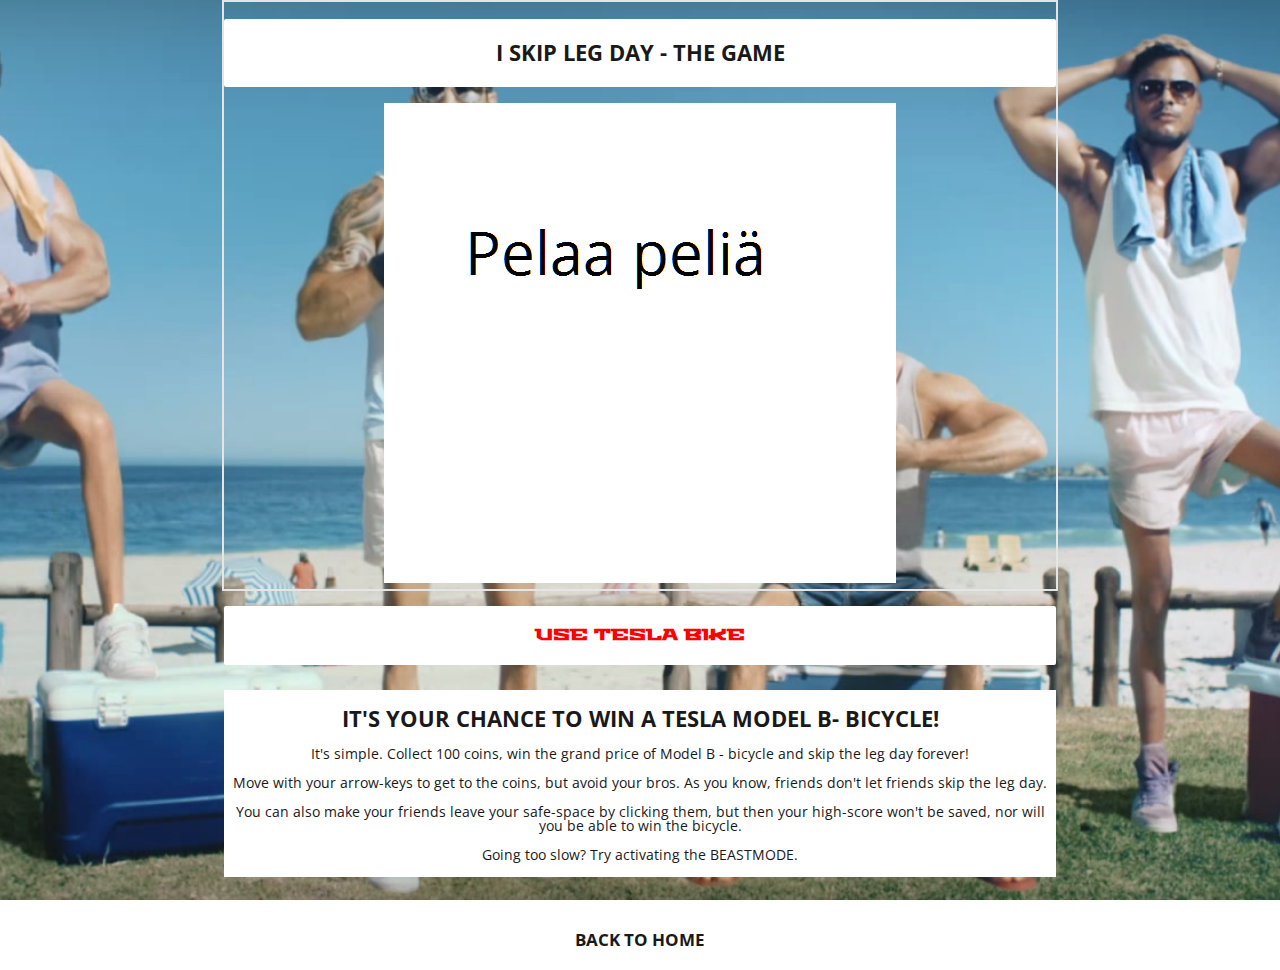
==== VJP Project/peli.html @ fe0288c3 "Reformat and beautify code" ====
<!DOCTYPE html>
<html lang="en">
    <head>
        <!-- Font -->
        <link href='https://fonts.googleapis.com/css?family=Archivo+Narrow' rel='stylesheet' type='text/css'>
        <link href='https://fonts.googleapis.com/css?family=Open+Sans' rel='stylesheet' type='text/css'>
        <link href='https://fonts.googleapis.com/css?family=Stalinist+One' rel='stylesheet' type='text/css'>
        <!-- End font-->
        <title>I Skip Leg Day - The Game</title>

        <meta charset="utf-8">
        <link rel="stylesheet" type="text/css" href="css/gameStyle.css" />
        <link rel="shortcut icon" href="images/favicon.ico" type="image/x-icon">
        <link rel="icon" href="images/favicon.ico" type="image/x-icon">
        <script src="js/jQuery.js"></script>
        <script src="js/jquery-2.2.0.min.js"></script>
    </head>

    <body style = "text-align: center">
        <div class="gameHeader">
            <h2>I SKIP LEG DAY - THE GAME</h2>
        </div>

        <div class="beastHeader">
            <span id="beastMode" onclick="modeOn()"><h4>USE TESLA BIKE</h4></span>
            <span id="normalMode" onclick="modeOff()" style="text-decoration: line-through;"><h4>USE TESLA BIKE</h4></span>
        </div>

        <main class="mainArticle">
            <h2>IT'S YOUR CHANCE TO WIN A TESLA MODEL B- BICYCLE!</h2>
            <article>
                 <p>It's simple. Collect 100 coins, win the grand price of Model B - bicycle and skip the leg day forever! </p>
                 <p>Move with your arrow-keys to get to the coins, but avoid your bros. As you know, friends don't let friends skip the leg day.</p>
                 <p>You can also make your friends leave your safe-space by clicking them, but then your high-score won't be saved, nor will you be able to win the bicycle.</p>
                 <p>Going too slow? Try activating the BEASTMODE.</p>
             </article>
        </main>

        <div class="homeHeader">
            <h3><a href="index.html">BACK TO HOME</a></h3>
        </div>

        <div id="SplashScreen">
        <img id="loadScreen" src="images/loadscreen.png" onclick="playGame()">
        </div>
        <canvas id= "gameCanvas" style= "display: none;"></canvas>

        <script src="js/enemy.js"></script>
        <script src="js/player.js"></script>
        <script src="js/animation.js"></script>
        <script src="js/game.js"></script>
        <audio id="audio" src="audio/kaching.mp3"></audio>
        <audio id="ohyeah" src="audio/ohyeah.mp3"></audio>

    </body>
</html>
---- VJP Project/css/gameStyle.css ----
body {
	color: #191919;
	font-size: 90%;
	font-family: 'Open Sans', sans-serif;
	line-height: 1.5;
	text-align: center;
	margin: 0 auto;
	width: 65%;
	clear: both;
	background: url(../images/skipBack.png) no-repeat center center fixed;
        -webkit-background-size: cover;
        -moz-background-size: cover;
        -o-background-size: cover;
        background-size: cover;
     border: 2px, solid, #E5E5E5;
}

a {
	text-decoration:  none;
	color: inherit;

}

.mainArticle {
	width: 65%;
	float: left;
	background-color: #FFF;
	color: #191919;
	margin-bottom: 2%;
	font-size: 100%;
	line-height: 1;
	display: block;
	padding: 0%, 1%;
	position: absolute;
	top: 690px;

}


.gameHeader, .homeHeader, .beastHeader {
	width: 100%;
	float: left;
	border-radius: 2px;
	-moz-border-radius: 2px;
	-webkit-border-radius: 2px;
	background-color: #FFF;
	width: 100%;
	margin: 2% auto; 
	color: #191919;
	text-align: center;
	display: block;
}

.beastHeader {
	font-family: "Stalinist One";
	color: red;
	top: 580px;
	position: absolute;
	width: 65%;
}

#normalMode {
	display: none;
	cursor: pointer;
}
#beastMode {
	cursor: pointer;
}

.homeHeader {
	position: absolute;
	top: 885px;
	width: 65%;
}

#gameCanvas {
	background-image: url("../images/background.png");
}
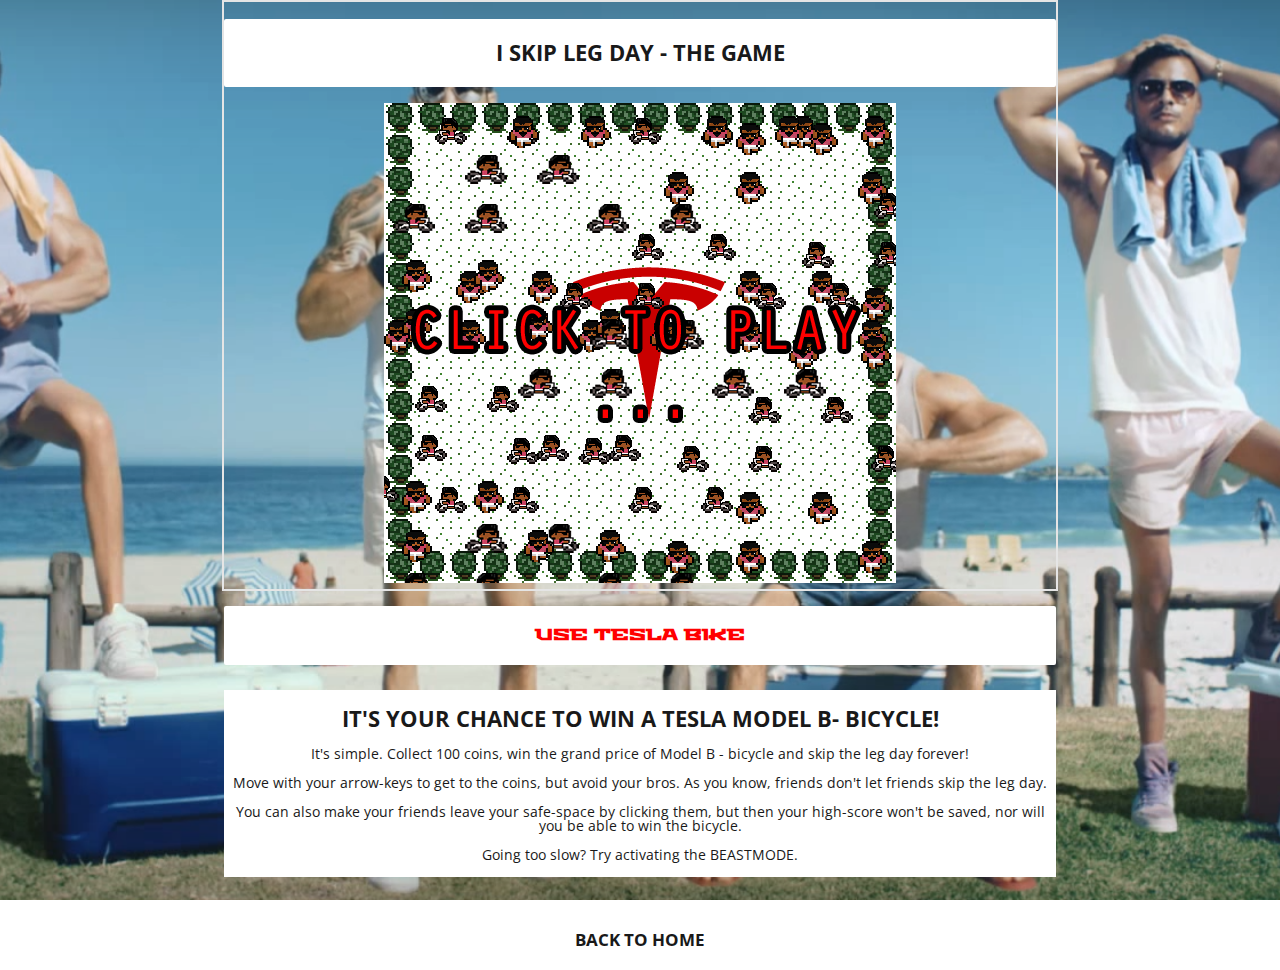
==== commit 315e367b: "Minor reformat" ====
--- a/VJP Project/peli.html
+++ b/VJP Project/peli.html
@@ -41,16 +41,19 @@
         </div>
 
         <div id="SplashScreen">
-        <img id="loadScreen" src="images/loadscreen.png" onclick="playGame()">
+        <img id="loadScreen" src="images/loadingscreen.png" onclick="playGame()">
         </div>
         <canvas id= "gameCanvas" style= "display: none;"></canvas>
+
+        <audio id="audio" src="audio/kaching.mp3"></audio>
+        <audio id="ohyeah" src="audio/ohyeah.mp3"></audio>
+        <audio id="gameover" src="audio/gameover.mp3"></audio>
+        <audio id="theme" src="audio/theme.mp3"></audio>
+        <audio id="riding" src="audio/riding.mp3"></audio>
 
         <script src="js/enemy.js"></script>
         <script src="js/player.js"></script>
         <script src="js/animation.js"></script>
         <script src="js/game.js"></script>
-        <audio id="audio" src="audio/kaching.mp3"></audio>
-        <audio id="ohyeah" src="audio/ohyeah.mp3"></audio>
-
     </body>
 </html>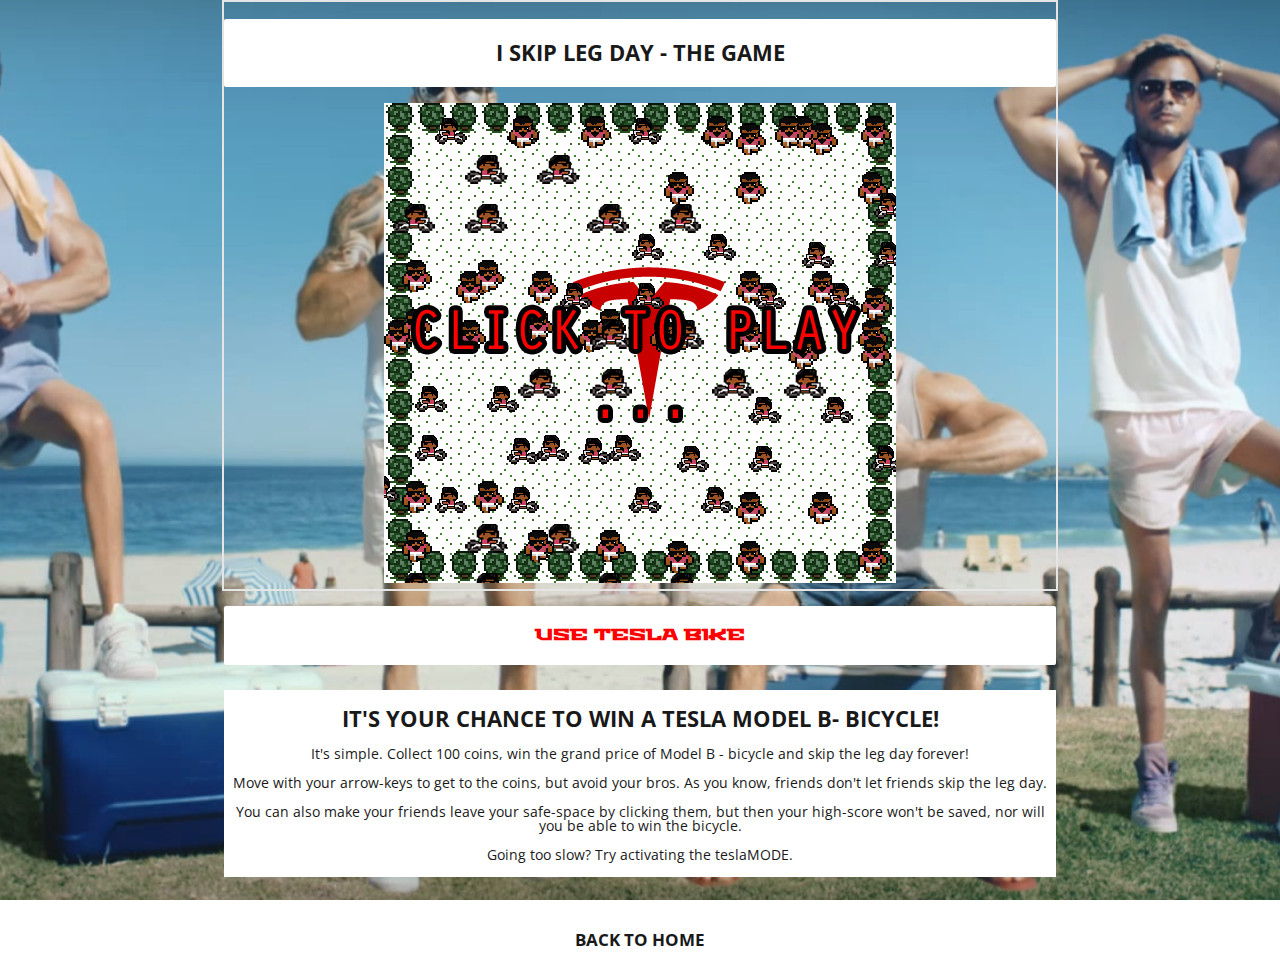
==== commit 4ec555da: "Rename beastmode to teslamode" ====
--- a/VJP Project/peli.html
+++ b/VJP Project/peli.html
@@ -21,8 +21,8 @@
             <h2>I SKIP LEG DAY - THE GAME</h2>
         </div>
 
-        <div class="beastHeader">
-            <span id="beastMode" onclick="modeOn()"><h4>USE TESLA BIKE</h4></span>
+        <div class="teslaHeader">
+            <span id="teslaMode" onclick="modeOn()"><h4>USE TESLA BIKE</h4></span>
             <span id="normalMode" onclick="modeOff()" style="text-decoration: line-through;"><h4>USE TESLA BIKE</h4></span>
         </div>
 
@@ -32,7 +32,7 @@
                  <p>It's simple. Collect 100 coins, win the grand price of Model B - bicycle and skip the leg day forever! </p>
                  <p>Move with your arrow-keys to get to the coins, but avoid your bros. As you know, friends don't let friends skip the leg day.</p>
                  <p>You can also make your friends leave your safe-space by clicking them, but then your high-score won't be saved, nor will you be able to win the bicycle.</p>
-                 <p>Going too slow? Try activating the BEASTMODE.</p>
+                 <p>Going too slow? Try activating the teslaMODE.</p>
              </article>
         </main>
 
--- a/VJP Project/css/gameStyle.css
+++ b/VJP Project/css/gameStyle.css
@@ -37,7 +37,7 @@
 }
 
 
-.gameHeader, .homeHeader, .beastHeader {
+.gameHeader, .homeHeader, .teslaHeader {
 	width: 100%;
 	float: left;
 	border-radius: 2px;
@@ -51,7 +51,7 @@
 	display: block;
 }
 
-.beastHeader {
+.teslaHeader {
 	font-family: "Stalinist One";
 	color: red;
 	top: 580px;
@@ -63,7 +63,7 @@
 	display: none;
 	cursor: pointer;
 }
-#beastMode {
+#teslaMode {
 	cursor: pointer;
 }
 
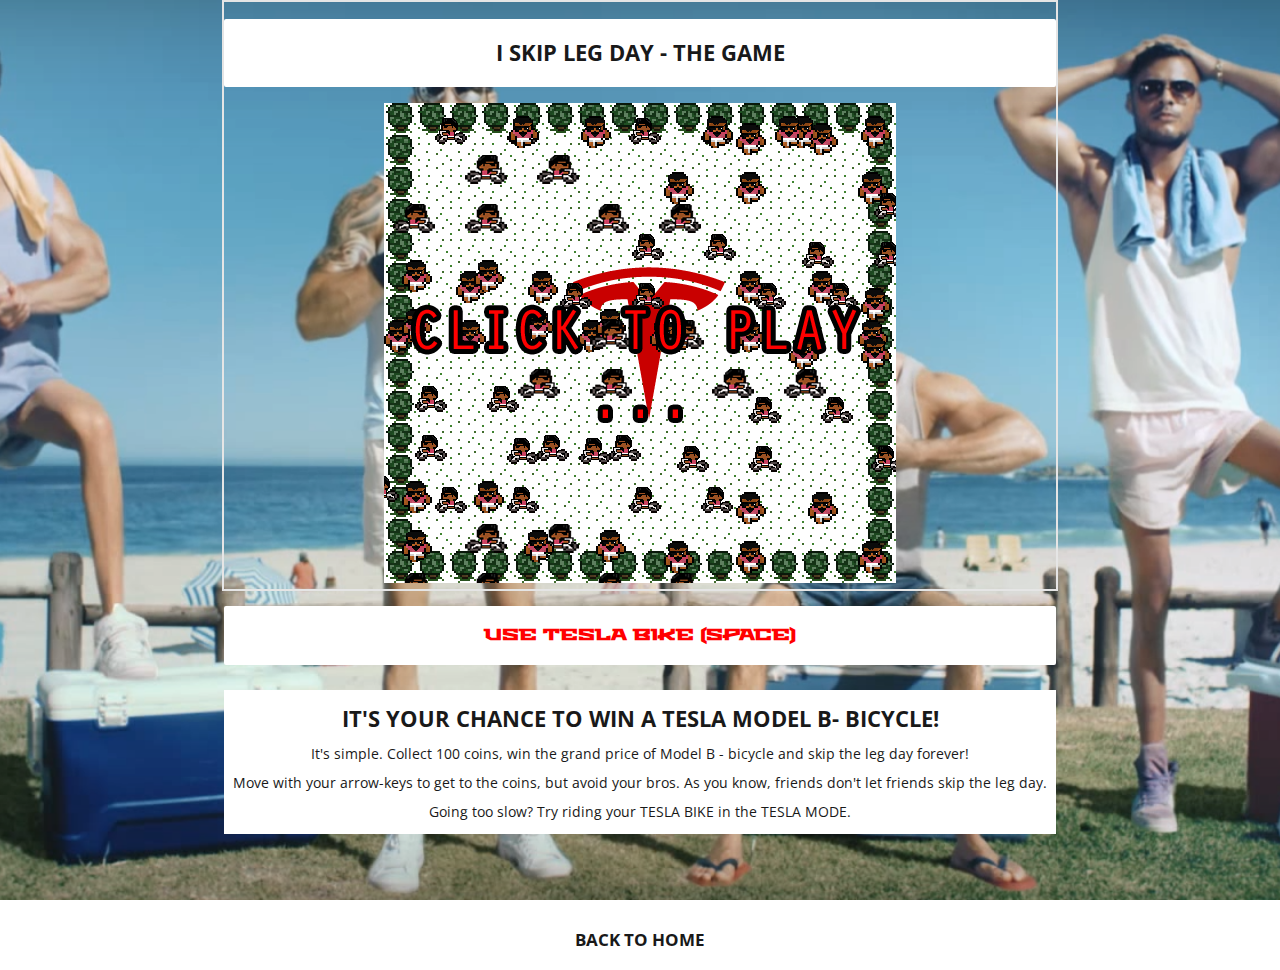
==== commit 4bd06279: "Fix html validation errors and remove some text" ====
--- a/VJP Project/peli.html
+++ b/VJP Project/peli.html
@@ -22,17 +22,16 @@
         </div>
 
         <div class="teslaHeader">
-            <span id="teslaMode" onclick="modeOn()"><h4>USE TESLA BIKE</h4></span>
-            <span id="normalMode" onclick="modeOff()" style="text-decoration: line-through;"><h4>USE TESLA BIKE</h4></span>
+            <h4><span id="teslaMode" onclick="modeOn()">USE TESLA BIKE (SPACE)</span></h4>
+            <h4><span id="normalMode" onclick="modeOff()" style="text-decoration: line-through;">USE TESLA BIKE</span></h4>
         </div>
 
         <main class="mainArticle">
-            <h2>IT'S YOUR CHANCE TO WIN A TESLA MODEL B- BICYCLE!</h2>
             <article>
+                <h2>IT'S YOUR CHANCE TO WIN A TESLA MODEL B- BICYCLE!</h2>
                  <p>It's simple. Collect 100 coins, win the grand price of Model B - bicycle and skip the leg day forever! </p>
                  <p>Move with your arrow-keys to get to the coins, but avoid your bros. As you know, friends don't let friends skip the leg day.</p>
-                 <p>You can also make your friends leave your safe-space by clicking them, but then your high-score won't be saved, nor will you be able to win the bicycle.</p>
-                 <p>Going too slow? Try activating the teslaMODE.</p>
+                 <p>Going too slow? Try riding your TESLA BIKE in the TESLA MODE.</p>
              </article>
         </main>
 
@@ -41,7 +40,7 @@
         </div>
 
         <div id="SplashScreen">
-        <img id="loadScreen" src="images/loadingscreen.png" onclick="playGame()">
+            <img id="loadScreen" src="images/loadingscreen.png" onclick="playGame()" alt="loadscreen">
         </div>
         <canvas id= "gameCanvas" style= "display: none;"></canvas>
 
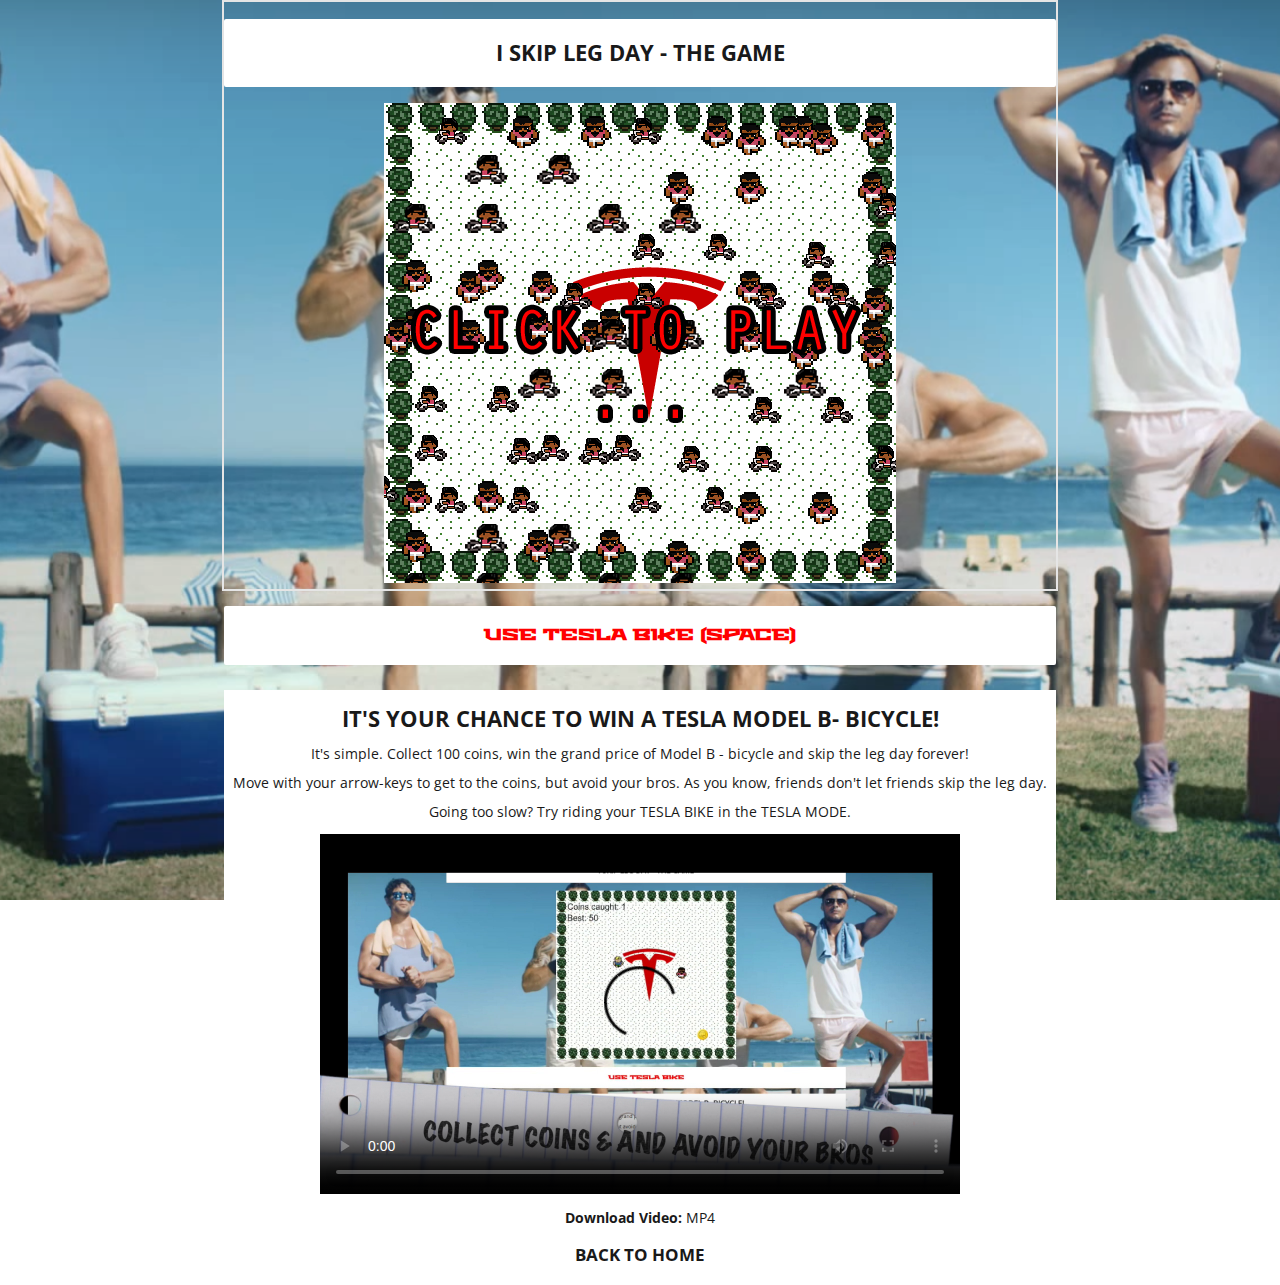
==== commit 50443543: "Add intro video without video" ====
--- a/VJP Project/peli.html
+++ b/VJP Project/peli.html
@@ -33,6 +33,15 @@
                  <p>Move with your arrow-keys to get to the coins, but avoid your bros. As you know, friends don't let friends skip the leg day.</p>
                  <p>Going too slow? Try riding your TESLA BIKE in the TESLA MODE.</p>
              </article>
+            <div class="video-div">
+                <video id="video" width="640" height="360" controls poster="video/snap.png" onclick="muteAll();">
+                    <source src="video/intro.mp4"  type="video/mp4"  />
+                </video>
+                <p>
+                <strong>Download Video:</strong>
+                <a href="video/intro.mp4">MP4</a>
+                </p>
+            </div>
         </main>
 
         <div class="homeHeader">
@@ -55,4 +64,4 @@
         <script src="js/animation.js"></script>
         <script src="js/game.js"></script>
     </body>
-</html>+</html>
--- a/VJP Project/css/gameStyle.css
+++ b/VJP Project/css/gameStyle.css
@@ -69,7 +69,7 @@
 
 .homeHeader {
 	position: absolute;
-	top: 885px;
+	top: 1200px;
 	width: 65%;
 }
 
